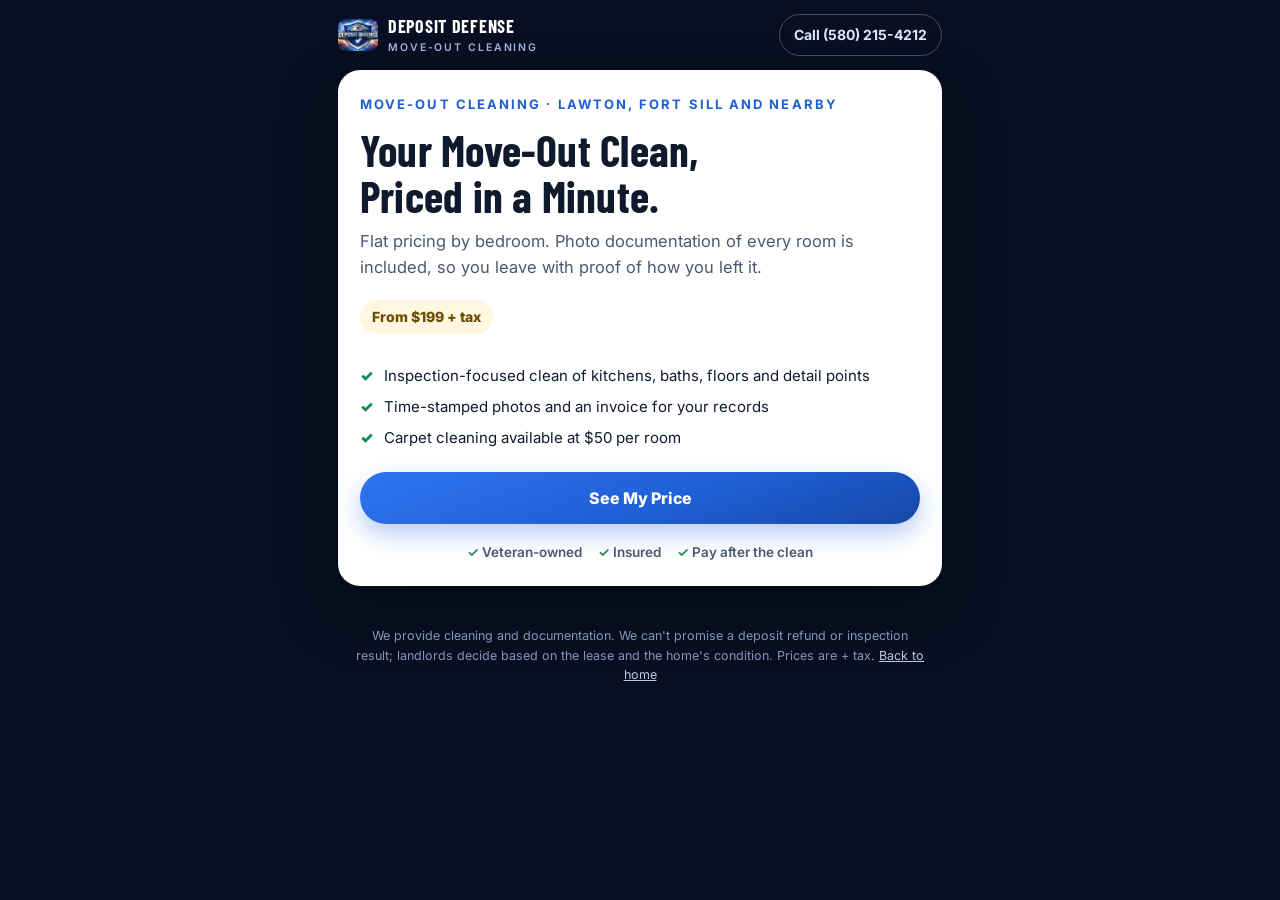
==== book/index.html @ 827510ef "Add files via upload" ====
<!doctype html>
<html lang="en">
<head>
<meta charset="utf-8">
<meta name="viewport" content="width=device-width, initial-scale=1, viewport-fit=cover">
<title>Book Your Move-Out Clean | Deposit Defense Cleaning</title>
<meta name="description" content="See your move-out cleaning price in about a minute and pick a time. Flat pricing by bedroom, carpet cleaning add-on, photo documentation included. Lawton and Fort Sill.">
<link rel="canonical" href="/book/">
<meta name="theme-color" content="#070f20">
<link rel="icon" href="/assets/favicon.png" type="image/png">
<link rel="preconnect" href="https://fonts.googleapis.com">
<link rel="preconnect" href="https://fonts.gstatic.com" crossorigin>
<link href="https://fonts.googleapis.com/css2?family=Barlow+Condensed:wght@700&family=Inter:wght@400;500;600;700;800&display=swap" rel="stylesheet">
<link rel="stylesheet" href="/css/dd.css">
</head>
<body class="funnel-body">
<a class="skip" href="#funnel">Skip to booking</a>

<header class="funnel-top">
  <a class="brand" href="/" aria-label="Deposit Defense Cleaning home">
    <img src="/assets/dd-shield-sm.webp" alt="" width="40" height="32">
    <span><strong>Deposit Defense</strong><small>Move-Out Cleaning</small></span>
  </a>
  <a class="funnel-call" data-tel href="tel:+15802154212">Call <span data-phone>(580) 215-4212</span></a>
</header>

<div class="progress" id="progress" hidden><span></span></div>

<main id="funnel" tabindex="-1">

  <!-- 0. Intro -->
  <section class="panel" data-step="intro">
    <p class="eyebrow" style="color:var(--blue)">Move-Out Cleaning · <span data-area>Lawton, Fort Sill and nearby</span></p>
    <h1>Your Move-Out Clean, Priced in a Minute.</h1>
    <p class="sub">Flat pricing by bedroom. Photo documentation of every room is included, so you leave with proof of how you left it.</p>
    <span class="intro-price">From <span data-from>$199</span> <span data-tax>+ tax</span></span>
    <ul class="promise">
      <li>Inspection-focused clean of kitchens, baths, floors and detail points</li>
      <li>Time-stamped photos and an invoice for your records</li>
      <li>Carpet cleaning available at <span data-carpet>$50</span> per room</li>
    </ul>
    <div class="actions-row"><button class="btn btn-primary btn-block" id="startBtn" type="button">See My Price</button></div>
    <div class="trust-row"><span>Veteran-owned</span><span>Insured</span><span>Pay after the clean</span></div>
  </section>

  <!-- 1. Bedrooms -->
  <section class="panel" data-step="beds" hidden>
    <p class="step-label">Step 1 of 4</p>
    <h2>How Many Bedrooms?</h2>
    <p class="sub">Your flat price is set by bedroom count. Bathrooms, kitchen and living areas are included.</p>
    <div class="choices" id="bedChoices" role="group" aria-label="Bedrooms"></div>
    <div class="actions-row"><button class="back" type="button" data-back>Back</button></div>
  </section>

  <!-- 1b. Large home: custom quote -->
  <section class="panel" data-step="custom" hidden>
    <h2>Let's Quote Your Home.</h2>
    <p class="sub">Homes with 6 or more bedrooms get a quick custom quote so the crew and time are right. Text or call and we'll get back to you fast.</p>
    <div class="grid">
      <a class="btn btn-primary btn-block" data-sms="custom" href="#">Text Us for a Quote</a>
      <a class="btn btn-outline btn-block" data-tel href="tel:+15802154212">Call <span data-phone>(580) 215-4212</span></a>
    </div>
    <div class="actions-row"><button class="back" type="button" data-back>Back</button></div>
  </section>

  <!-- 2. Carpet -->
  <section class="panel" data-step="carpet" hidden>
    <p class="step-label">Step 2 of 4</p>
    <h2>Any Carpet to Clean?</h2>
    <p class="sub">Many leases require professional carpet cleaning at move-out. Check yours. Skip this if the home has no carpet.</p>
    <div class="q">
      <div class="stepper">
        <div class="lbl">Carpeted rooms<small><span data-carpet>$50</span> per room</small></div>
        <div class="ctl">
          <button type="button" id="carpetMinus" aria-label="One fewer carpeted room">−</button>
          <output id="carpetOut" aria-live="polite">0</output>
          <button type="button" id="carpetPlus" aria-label="One more carpeted room">+</button>
        </div>
      </div>
    </div>
    <div class="q" id="enzymeQ" hidden>
      <div class="stepper">
        <div class="lbl">Pet enzyme treatment<small>For pet odors and accidents. <span data-enzyme>$25</span> per room</small></div>
        <div class="ctl">
          <button type="button" id="enzymeMinus" aria-label="One fewer room with pet treatment">−</button>
          <output id="enzymeOut" aria-live="polite">0</output>
          <button type="button" id="enzymePlus" aria-label="One more room with pet treatment">+</button>
        </div>
      </div>
    </div>
    <p class="fine">Heavy stains and damage can't always come out. The crew will tell you before they start.</p>
    <div class="live-total"><span>Running total</span><strong id="runTotal1">$0</strong></div>
    <div class="actions-row"><button class="back" type="button" data-back>Back</button><button class="btn btn-primary" type="button" data-next>Continue</button></div>
  </section>

  <!-- 3. Quick facts -->
  <section class="panel" data-step="facts" hidden>
    <p class="step-label">Step 3 of 4</p>
    <h2>A Few Quick Facts.</h2>
    <p class="sub">So the crew shows up ready.</p>
    <fieldset class="q">
      <legend>Will the water and power be on?</legend>
      <div class="choices" data-group="utilities">
        <button class="choice" type="button" data-val="Yes">Yes</button>
        <button class="choice" type="button" data-val="No">No</button>
        <button class="choice" type="button" data-val="Not sure">Not Sure</button>
      </div>
      <p class="note warn" id="utilNote" hidden>We need running water and power to clean. Please keep them on through your cleaning day.</p>
    </fieldset>
    <fieldset class="q">
      <legend>Will the home be empty?</legend>
      <div class="choices" data-group="empty">
        <button class="choice" type="button" data-val="Empty">Empty</button>
        <button class="choice" type="button" data-val="Mostly empty">Mostly</button>
        <button class="choice" type="button" data-val="Still furnished">Furnished</button>
      </div>
      <p class="note info" id="emptyNote" hidden>Move-out cleans work best in an empty home. We clean around anything left behind, and the crew will confirm the plan on arrival.</p>
    </fieldset>
    <fieldset class="q">
      <legend>Need any extras?</legend>
      <p class="hint">Optional. Priced by the crew on arrival, not added to your online total.</p>
      <div id="extrasList"></div>
    </fieldset>
    <div class="actions-row"><button class="back" type="button" data-back>Back</button><button class="btn btn-primary" type="button" data-next id="factsNext" disabled>Continue</button></div>
  </section>

  <!-- 4. Contact gate -->
  <section class="panel" data-step="contact" hidden>
    <p class="step-label">Step 4 of 4</p>
    <h2>Where Should We Send Your Price?</h2>
    <p class="sub">Your price shows on the next screen. We'll text it to you too, and only contact you about this clean.</p>
    <form id="contactForm" novalidate>
      <div class="row2">
        <label class="field"><span>First name</span><input id="first" autocomplete="given-name" required maxlength="80"><span class="err">Enter your first name.</span></label>
        <label class="field"><span>Last name</span><input id="last" autocomplete="family-name" required maxlength="80"><span class="err">Enter your last name.</span></label>
      </div>
      <label class="field"><span>Mobile phone</span><input id="phone" type="tel" inputmode="tel" autocomplete="tel" required maxlength="22" placeholder="(580) 555-0123"><span class="err">Enter a 10-digit phone number.</span></label>
      <label class="field"><span>Email <em>(your photos and invoice go here)</em></span><input id="email" type="email" inputmode="email" autocomplete="email" required maxlength="160" placeholder="you@example.com"><span class="err">Enter a valid email.</span></label>
      <div class="actions-row"><button class="back" type="button" data-back>Back</button><button class="btn btn-primary" type="submit">Show My Price</button></div>
    </form>
  </section>

  <!-- 5. Price -->
  <section class="panel" data-step="price" hidden>
    <p class="step-label">Your Price</p>
    <h2 id="priceHead">Here's Your Price.</h2>
    <div class="quote-card" style="margin-top:16px">
      <div id="quoteLines"></div>
      <div class="quote-total"><b>Total</b><span><strong id="quoteTotal">$0</strong><small data-tax>+ tax</small></span></div>
    </div>
    <ul class="promise">
      <li>Your crew does a quick walkthrough on arrival and confirms the price with you before starting</li>
      <li>Pay after the clean, once you've seen the work</li>
      <li id="extrasPromise" hidden>Extras you picked are priced on arrival, before any work</li>
    </ul>
    <div class="actions-row" id="bookActions"><button class="btn btn-primary btn-block" type="button" data-next>Pick a Time</button></div>
    <div class="actions-row" id="textActions" hidden><a class="btn btn-primary btn-block" data-sms="quote" href="#">Text Us to Book</a></div>
    <p style="text-align:center;margin:14px 0 0"><a href="#" data-sms="quote" id="textAlt">Rather text us? Send your quote by text</a></p>
    <div class="actions-row"><button class="back" type="button" data-back>Back</button></div>
  </section>

  <!-- 6. Address -->
  <section class="panel" data-step="address" hidden>
    <p class="step-label">Almost Done</p>
    <h2>Where's the Home?</h2>
    <form id="addressForm" novalidate>
      <label class="field"><span>Street address</span><input id="addr" autocomplete="address-line1" required maxlength="180" placeholder="123 Main St, Apt 4"><span class="err">Enter the street address.</span></label>
      <div class="row3">
        <label class="field"><span>City</span><input id="city" autocomplete="address-level2" required maxlength="80"><span class="err">Enter the city.</span></label>
        <label class="field"><span>ZIP</span><input id="zip" inputmode="numeric" autocomplete="postal-code" required maxlength="5" placeholder="73501"><span class="err">5-digit ZIP.</span></label>
      </div>
      <label class="field"><span>Anything we should know? <em>(optional)</em></span><textarea id="notes" maxlength="1000" placeholder="Gate code, lockbox, your landlord's checklist, inspection date..."></textarea></label>
      <div class="actions-row"><button class="back" type="button" data-back>Back</button><button class="btn btn-primary" type="submit">Pick a Time</button></div>
    </form>
  </section>

  <!-- 7. Time -->
  <section class="panel" data-step="time" hidden>
    <p class="step-label">Pick a Time</p>
    <h2>When Should We Come?</h2>
    <p class="sub">Times are arrival windows, Central time. Book before your inspection date.</p>
    <div id="dateGrid" class="dates" role="group" aria-label="Available dates"><p class="loading" style="grid-column:1/-1">Loading open times…</p></div>
    <div id="timeWrap" hidden>
      <p class="q-title" style="font-weight:800;margin:20px 0 4px" id="timeHead">Times</p>
      <div id="timeGrid" class="times" role="group" aria-label="Available times"></div>
    </div>
    <p class="note bad" id="slotError" hidden></p>
    <div class="actions-row"><button class="back" type="button" data-back>Back</button><button class="btn btn-primary" type="button" data-next id="timeNext" disabled>Continue</button></div>
  </section>

  <!-- 8. Review -->
  <section class="panel summary" data-step="review" hidden>
    <p class="step-label">Review</p>
    <h2>Confirm Your Clean.</h2>
    <div class="quote-card" style="margin-top:16px"><dl id="summaryList"></dl></div>
    <p class="fine" style="margin-top:12px">Your crew confirms the price in a quick walkthrough on arrival. You pay after the clean. Need to change something? Text or call us anytime.</p>
    <div class="hp" aria-hidden="true"><label>Company website <input id="companyWebsite" tabindex="-1" autocomplete="off"></label></div>
    <p class="note bad" id="bookError" hidden></p>
    <div class="actions-row"><button class="back" type="button" data-back>Back</button><button class="btn btn-primary" type="button" id="bookBtn">Book My Clean</button></div>
  </section>

</main>

<p class="funnel-foot">We provide cleaning and documentation. We can't promise a deposit refund or inspection result; landlords decide based on the lease and the home's condition. Prices are <span data-tax>+ tax</span>. <a href="/">Back to home</a></p>

<script src="/js/dd-config.js"></script>
<script src="/js/dd-book.js"></script>
</body>
</html>
---- css/dd.css ----
/* Deposit Defense Cleaning — one stylesheet for every page. */
:root {
  --navy: #0b1730;
  --navy-2: #102142;
  --deep: #070f20;
  --blue: #1f5fd6;
  --blue-2: #2f74f0;
  --blue-soft: #e8f0ff;
  --gold: #f4b400;
  --gold-ink: #7a5600;
  --ink: #0f1b2d;
  --ink-soft: #4a5872;
  --line: #dbe3ef;
  --paper: #f4f7fc;
  --card: #ffffff;
  --ok: #138a4b;
  --warn-bg: #fff7e0;
  --warn-ink: #6b4d00;
  --radius: 18px;
  --shadow: 0 14px 34px rgba(11, 23, 48, .12);
  --font-head: "Barlow Condensed", "Arial Narrow", ui-sans-serif, system-ui, sans-serif;
  --font-body: "Inter", ui-sans-serif, system-ui, -apple-system, "Segoe UI", sans-serif;
}
* { box-sizing: border-box; }
[hidden] { display: none !important; }
html { -webkit-text-size-adjust: 100%; }
body { margin: 0; font-family: var(--font-body); color: var(--ink); background: var(--paper); line-height: 1.55; font-size: 16px; }
img { max-width: 100%; display: block; }
a { color: var(--blue); }
h1, h2, h3 { font-family: var(--font-head); font-weight: 700; line-height: 1.05; margin: 0; letter-spacing: .005em; text-wrap: balance; }
h1 { font-size: clamp(38px, 9vw, 64px); }
h2 { font-size: clamp(30px, 6.5vw, 44px); }
h3 { font-size: 22px; }
p { margin: 0 0 12px; }
.wrap { max-width: 1120px; margin: 0 auto; padding: 0 20px; }
.nw { white-space: nowrap; }
.sr-only { position: absolute; width: 1px; height: 1px; overflow: hidden; clip: rect(0 0 0 0); }
.skip { position: absolute; left: -9999px; top: 0; background: var(--blue); color: #fff; padding: 12px 16px; z-index: 100; }
.skip:focus { left: 0; }
:focus-visible { outline: 3px solid var(--gold); outline-offset: 2px; }

/* Buttons */
.btn { display: inline-flex; white-space: nowrap; align-items: center; justify-content: center; gap: 8px; min-height: 52px; padding: 0 26px; border-radius: 999px; font: 800 16px/1 var(--font-body); text-decoration: none; border: 0; cursor: pointer; transition: transform .12s ease, filter .12s ease; }
.btn:active { transform: translateY(1px); }
.btn-primary { background: linear-gradient(160deg, var(--blue-2), var(--blue) 55%, #1748a8); color: #fff; box-shadow: 0 10px 24px rgba(31, 95, 214, .32); }
.btn-primary:hover { filter: brightness(1.06); }
.btn-primary[disabled] { opacity: .45; cursor: not-allowed; box-shadow: none; }
.btn-gold { background: var(--gold); color: #1c1400; box-shadow: 0 10px 24px rgba(244, 180, 0, .28); }
.btn-ghost { background: transparent; color: #fff; border: 1.5px solid rgba(255,255,255,.4); }
.btn-outline { background: #fff; color: var(--blue); border: 1.5px solid var(--blue); }
.btn-block { width: 100%; }

/* Header */
.site-header { position: sticky; top: 0; z-index: 50; background: rgba(7, 15, 32, .94); backdrop-filter: blur(10px); border-bottom: 1px solid rgba(255,255,255,.08); }
.site-header .wrap { display: flex; align-items: center; justify-content: space-between; gap: 14px; min-height: 64px; }
.brand { display: flex; align-items: center; gap: 10px; color: #fff; text-decoration: none; }
.brand img { width: 46px; height: 36px; object-fit: cover; border-radius: 8px; }
.brand strong { font: 700 21px/1 var(--font-head); letter-spacing: .04em; text-transform: uppercase; }
.brand small { display: block; font: 600 10.5px/1.2 var(--font-body); letter-spacing: .18em; color: #9fb3d6; text-transform: uppercase; margin-top: 3px; }
.nav { display: none; gap: 26px; }
.nav a { color: #dbe6ff; text-decoration: none; font-weight: 600; font-size: 15px; }
.nav a:hover { color: #fff; }
.header-cta { min-height: 42px; padding: 0 18px; font-size: 14px; }
@media (min-width: 900px) { .nav { display: flex; } }

/* Hero */
.hero { position: relative; color: #fff; background: var(--deep); overflow: hidden; }
.hero::before { content: ""; position: absolute; inset: 0; background: url("/assets/dd-hero-800.webp") center/cover no-repeat; opacity: .55; }
@media (min-width: 800px) { .hero::before { background-image: url("/assets/dd-hero.webp"); } }
.hero::after { content: ""; position: absolute; inset: 0; background: linear-gradient(180deg, rgba(7,15,32,.55) 0%, rgba(7,15,32,.78) 60%, var(--deep) 100%); }
.hero .wrap { position: relative; z-index: 1; padding-top: 56px; padding-bottom: 64px; }
.eyebrow { font: 700 13px/1.3 var(--font-body); letter-spacing: .16em; text-transform: uppercase; color: var(--gold); margin: 0 0 14px; }
.hero h1 { max-width: 760px; }
.hero .lede { font-size: clamp(17px, 2.6vw, 20px); color: #dbe6ff; max-width: 640px; margin: 18px 0 22px; }
.ticks { list-style: none; padding: 0; margin: 0 0 26px; display: grid; gap: 8px; }
.ticks li { position: relative; padding-left: 26px; font-weight: 600; }
.ticks li::before { content: "✓"; position: absolute; left: 0; color: var(--gold); font-weight: 900; }
.hero-actions { display: flex; flex-wrap: wrap; gap: 12px; align-items: center; }
.hero-note { font-size: 13px; color: #9fb3d6; margin-top: 16px; max-width: 640px; }

/* Sections */
section { padding: 64px 0; }
.section-head { max-width: 720px; margin: 0 auto 30px; text-align: center; }
.section-head p { color: var(--ink-soft); font-size: 17px; margin-top: 12px; }
.dark { background: var(--navy); color: #fff; }
.dark .section-head p { color: #b9c8e6; }
.grid { display: grid; gap: 16px; }
@media (min-width: 760px) { .grid-2 { grid-template-columns: repeat(2, 1fr); } .grid-3 { grid-template-columns: repeat(3, 1fr); } .grid-4 { grid-template-columns: repeat(4, 1fr); } }
.card { background: var(--card); border: 1px solid var(--line); border-radius: var(--radius); padding: 22px; box-shadow: var(--shadow); }
.dark .card { background: var(--navy-2); border-color: rgba(255,255,255,.1); color: #e8efff; box-shadow: none; }
.card h3 { margin-bottom: 8px; }
.card p { color: var(--ink-soft); margin: 0; }
.dark .card p { color: #b9c8e6; }
.card ul { margin: 10px 0 0; padding-left: 18px; color: var(--ink-soft); }
.card li { margin: 4px 0; }
.badge { display: inline-block; font: 800 11px/1 var(--font-body); letter-spacing: .12em; text-transform: uppercase; color: var(--blue); background: var(--blue-soft); padding: 7px 10px; border-radius: 999px; margin-bottom: 12px; }
.dark .badge { color: var(--gold); background: rgba(244,180,0,.12); }
.section-head p.badge { font-size: 11px; margin: 0 0 12px; color: var(--blue); }
.dark .section-head p.badge { color: var(--gold); }

/* Price table */
.prices { display: grid; grid-template-columns: repeat(2, 1fr); gap: 10px; }
@media (min-width: 760px) { .prices { grid-template-columns: repeat(6, 1fr); } }
.price-tile { background: #fff; border: 1px solid var(--line); border-radius: 14px; padding: 16px 12px; text-align: center; }
.price-tile span { display: block; font-size: 13px; color: var(--ink-soft); font-weight: 600; }
.price-tile strong { display: block; font: 700 32px/1.1 var(--font-head); color: var(--ink); margin-top: 4px; }
.fine { font-size: 13.5px; color: var(--ink-soft); }
.dark .fine { color: #9fb3d6; }

/* Steps */
.steps { counter-reset: s; display: grid; gap: 14px; }
@media (min-width: 760px) { .steps { grid-template-columns: repeat(4, 1fr); } }
.step { background: #fff; border: 1px solid var(--line); border-radius: var(--radius); padding: 20px; }
.step::before { counter-increment: s; content: counter(s); display: grid; place-items: center; width: 34px; height: 34px; border-radius: 50%; background: var(--blue); color: #fff; font-weight: 800; margin-bottom: 10px; }
.step h3 { font-size: 20px; margin-bottom: 4px; }
.step p { color: var(--ink-soft); margin: 0; font-size: 15px; }

/* FAQ */
.faq { max-width: 820px; margin: 0 auto; display: grid; gap: 10px; }
.faq details { background: #fff; border: 1px solid var(--line); border-radius: 14px; padding: 0 18px; }
.faq summary { cursor: pointer; font-weight: 700; padding: 16px 0; min-height: 44px; list-style: none; display: flex; justify-content: space-between; gap: 12px; }
.faq summary::-webkit-details-marker { display: none; }
.faq summary::after { content: "+"; color: var(--blue); font-weight: 800; }
.faq details[open] summary::after { content: "–"; }
.faq details p { color: var(--ink-soft); padding-bottom: 16px; margin: 0; }

/* CTA band + footer */
.cta-band { background: linear-gradient(150deg, var(--blue), #163f94); color: #fff; text-align: center; }
.cta-band p { color: #dbe6ff; max-width: 620px; margin: 12px auto 22px; }
.cta-band .actions { display: flex; flex-wrap: wrap; gap: 12px; justify-content: center; }
footer.site-footer { background: var(--deep); color: #b9c8e6; padding: 44px 0 90px; font-size: 14px; }
footer .cols { display: grid; gap: 22px; }
@media (min-width: 760px) { footer .cols { grid-template-columns: 1.4fr 1fr 1fr; } footer.site-footer { padding-bottom: 44px; } }
footer h3 { color: #fff; font: 700 13px/1.2 var(--font-body); letter-spacing: .14em; text-transform: uppercase; margin-bottom: 10px; }
footer a { color: #dbe6ff; text-decoration: none; }
footer a:hover { text-decoration: underline; }
footer ul { list-style: none; margin: 0; padding: 0; }
footer li { min-height: 34px; display: flex; align-items: center; }
footer .legal { border-top: 1px solid rgba(255,255,255,.1); margin-top: 26px; padding-top: 16px; font-size: 12.5px; color: #8496b8; }

/* Sticky phone bar (landing pages, phones only) */
.mobile-bar { position: fixed; left: 0; right: 0; bottom: 0; z-index: 60; display: grid; grid-template-columns: 2fr 1fr 1fr; gap: 8px; padding: 10px 12px calc(10px + env(safe-area-inset-bottom)); background: rgba(7,15,32,.96); border-top: 1px solid rgba(255,255,255,.1); }
.mobile-bar a { min-height: 46px; font-size: 15px; padding: 0 10px; }
@media (min-width: 760px) { .mobile-bar { display: none; } }

/* ---------- /book funnel ---------- */
.funnel-body { background: var(--deep); min-height: 100vh; }
.funnel-top { display: flex; align-items: center; justify-content: space-between; gap: 12px; max-width: 640px; margin: 0 auto; padding: 14px 18px; }
.funnel-top .brand img { width: 40px; height: 32px; }
.funnel-top .brand strong { font-size: 18px; }
.funnel-call { color: #dbe6ff; font-weight: 700; text-decoration: none; font-size: 14px; white-space: nowrap; border: 1.5px solid rgba(255,255,255,.25); border-radius: 999px; padding: 9px 14px; flex: none; }
.brand strong { white-space: nowrap; }
@media (max-width: 400px) { .funnel-call [data-phone], .site-header .brand small { display: none; } .brand strong { font-size: 17px; } }
.progress { max-width: 604px; margin: 0 auto 14px; height: 6px; border-radius: 99px; background: rgba(255,255,255,.12); overflow: hidden; }
.progress span { display: block; height: 100%; width: 0; background: linear-gradient(90deg, var(--blue-2), var(--gold)); transition: width .25s ease; }
.progress[hidden] { display: none; }
.panel { max-width: 604px; margin: 0 auto 40px; background: #fff; border-radius: 22px; padding: 26px 22px 24px; box-shadow: 0 24px 60px rgba(0,0,0,.35); }
@media (max-width: 640px) { .panel { margin: 0 12px 32px; padding: 22px 18px; } }
.panel h1 { font-size: clamp(32px, 8vw, 44px); }
.panel h2 { font-size: clamp(28px, 7vw, 36px); }
.panel .sub { color: var(--ink-soft); margin: 10px 0 20px; font-size: 16.5px; }
.step-label { font: 700 12px/1 var(--font-body); letter-spacing: .14em; text-transform: uppercase; color: var(--blue); margin-bottom: 10px; }
.choices { display: grid; grid-template-columns: repeat(3, minmax(0, 1fr)); gap: 10px; }
.choices.two { grid-template-columns: repeat(2, minmax(0, 1fr)); }
.choices.one { grid-template-columns: 1fr; }
.choice { min-height: 64px; border: 1.5px solid var(--line); background: #fff; border-radius: 14px; font: 700 16px/1.2 var(--font-body); color: var(--ink); cursor: pointer; padding: 10px 12px; text-align: center; transition: border-color .12s, background .12s; }
.choice small { display: block; font-weight: 600; color: var(--ink-soft); font-size: 13px; margin-top: 4px; }
.choice:hover { border-color: var(--blue-2); }
.choice[aria-pressed="true"] { border-color: var(--blue); background: var(--blue-soft); box-shadow: inset 0 0 0 1px var(--blue); }
.q { margin: 0 0 20px; border: 0; padding: 0; min-width: 0; }
.q legend, .q > .q-title { font-weight: 800; margin-bottom: 10px; padding: 0; font-size: 16.5px; }
.q .hint { color: var(--ink-soft); font-size: 14px; margin: -4px 0 10px; }
.stepper { display: flex; align-items: center; justify-content: space-between; gap: 12px; border: 1.5px solid var(--line); border-radius: 14px; padding: 10px 12px; }
.stepper .lbl { font-weight: 700; }
.stepper .lbl small { display: block; font-weight: 500; color: var(--ink-soft); font-size: 13.5px; }
.stepper .ctl { display: flex; align-items: center; gap: 10px; }
.stepper button { width: 44px; height: 44px; border-radius: 50%; border: 1.5px solid var(--blue); background: #fff; color: var(--blue); font: 800 22px/1 var(--font-body); cursor: pointer; }
.stepper button:disabled { opacity: .3; cursor: not-allowed; }
.stepper output { min-width: 26px; text-align: center; font: 700 24px/1 var(--font-head); }
.check { display: flex; gap: 12px; align-items: flex-start; border: 1.5px solid var(--line); border-radius: 14px; padding: 13px 14px; margin-bottom: 8px; cursor: pointer; }
.check input { width: 22px; height: 22px; margin: 1px 0 0; accent-color: var(--blue); flex: none; }
.check b { display: block; }
.check span span { color: var(--ink-soft); font-size: 14px; }
.check:has(input:checked) { border-color: var(--blue); background: var(--blue-soft); }
.field { display: block; margin-bottom: 14px; }
.field > span { display: block; font-weight: 700; font-size: 14.5px; margin-bottom: 6px; }
.field > span em { font-style: normal; font-weight: 500; color: var(--ink-soft); }
.field input, .field textarea { width: 100%; min-height: 50px; border: 1.5px solid var(--line); border-radius: 12px; padding: 12px 14px; font: 500 16px/1.3 var(--font-body); color: var(--ink); background: #fff; }
.field textarea { min-height: 88px; resize: vertical; }
.field input:focus, .field textarea:focus { outline: none; border-color: var(--blue); box-shadow: 0 0 0 3px rgba(31,95,214,.18); }
.field.bad input { border-color: #c0392b; }
.field .err { display: none; color: #b42318; font-size: 13.5px; margin-top: 5px; font-weight: 600; }
.field.bad .err { display: block; }
.row2 { display: grid; gap: 0 12px; grid-template-columns: 1fr 1fr; }
.row3 { display: grid; gap: 0 12px; grid-template-columns: 2fr 1fr; }
.hp { position: absolute; left: -5000px; width: 1px; height: 1px; overflow: hidden; }
.actions-row { display: flex; gap: 10px; margin-top: 22px; }
.actions-row .btn-primary { flex: 1; }
.back { background: none; border: 0; color: var(--ink-soft); font: 700 15px var(--font-body); cursor: pointer; padding: 0 14px; min-height: 52px; }
.note { border-radius: 12px; padding: 12px 14px; font-size: 14.5px; margin: 12px 0 0; }
.note.warn { background: var(--warn-bg); color: var(--warn-ink); }
.note.info { background: var(--blue-soft); color: #173a7a; }
.note.bad { background: #fde8e6; color: #8a1c12; }
.note[hidden] { display: none; }
.live-total { display: flex; justify-content: space-between; align-items: baseline; border-top: 1px dashed var(--line); margin-top: 18px; padding-top: 14px; font-weight: 700; color: var(--ink-soft); }
.live-total strong { font: 700 30px/1 var(--font-head); color: var(--ink); }
.quote-card { border: 1.5px solid var(--line); border-radius: 16px; padding: 16px 18px; }
.quote-line { display: flex; justify-content: space-between; gap: 12px; padding: 7px 0; font-size: 15.5px; }
.quote-line span:last-child { font-weight: 700; white-space: nowrap; }
.quote-line.incl span:last-child { color: var(--ok); }
.quote-total { display: flex; justify-content: space-between; align-items: baseline; border-top: 2px solid var(--ink); margin-top: 8px; padding-top: 12px; }
.quote-total b { font-size: 17px; }
.quote-total strong { font: 700 44px/1 var(--font-head); }
.quote-total small { font-size: 14px; color: var(--ink-soft); font-weight: 600; margin-left: 4px; }
.promise { display: grid; gap: 8px; margin: 16px 0 0; padding: 0; list-style: none; }
.promise li { position: relative; padding-left: 24px; font-size: 15px; }
.promise li::before { content: "✓"; position: absolute; left: 0; color: var(--ok); font-weight: 900; }
.more-dates { grid-column: 1 / -1; min-height: 46px; border: 1.5px dashed var(--line); background: #fff; border-radius: 12px; font: 700 15px var(--font-body); color: var(--blue); cursor: pointer; }
.dates { display: grid; grid-template-columns: repeat(4, 1fr); gap: 8px; }
@media (max-width: 420px) { .dates { grid-template-columns: repeat(3, 1fr); } }
.date-btn { border: 1.5px solid var(--line); background: #fff; border-radius: 12px; padding: 8px 4px; cursor: pointer; font: 600 13px/1.25 var(--font-body); color: var(--ink-soft); min-height: 64px; }
.date-btn b { display: block; font: 700 22px/1.1 var(--font-head); color: var(--ink); }
.date-btn[aria-pressed="true"] { border-color: var(--blue); background: var(--blue-soft); box-shadow: inset 0 0 0 1px var(--blue); }
.month-label { grid-column: 1 / -1; font: 800 12px/1 var(--font-body); letter-spacing: .14em; text-transform: uppercase; color: var(--ink-soft); margin: 10px 0 2px; }
.month-label:first-child { margin-top: 0; }
.times { display: grid; grid-template-columns: repeat(3, 1fr); gap: 8px; margin-top: 8px; }
.time-btn { min-height: 48px; border: 1.5px solid var(--line); background: #fff; border-radius: 12px; font: 700 15px var(--font-body); color: var(--ink); cursor: pointer; }
.time-btn[aria-pressed="true"] { border-color: var(--blue); background: var(--blue); color: #fff; }
.loading { color: var(--ink-soft); padding: 18px 0; text-align: center; }
.summary dl { display: grid; grid-template-columns: auto 1fr; gap: 8px 16px; margin: 0; font-size: 15.5px; }
.summary dt { color: var(--ink-soft); font-weight: 600; }
.summary dd { margin: 0; font-weight: 700; text-align: right; overflow-wrap: anywhere; }
.trust-row { display: flex; flex-wrap: wrap; gap: 8px 16px; justify-content: center; color: var(--ink-soft); font-size: 13.5px; font-weight: 600; margin-top: 18px; }
.trust-row span::before { content: "✓ "; color: var(--ok); }
.intro-price { display: inline-block; background: var(--warn-bg); color: var(--warn-ink); font-weight: 800; border-radius: 999px; padding: 6px 12px; font-size: 14px; margin-bottom: 14px; }
.funnel-foot { text-align: center; color: #8496b8; font-size: 12.5px; padding: 0 18px 30px; max-width: 604px; margin: 0 auto; }
.funnel-foot a { color: #b9c8e6; }
.spinner { width: 18px; height: 18px; border-radius: 50%; border: 2.5px solid rgba(255,255,255,.4); border-top-color: #fff; animation: spin .8s linear infinite; }
@keyframes spin { to { transform: rotate(360deg); } }
@media (prefers-reduced-motion: reduce) { * { transition: none !important; animation-duration: 0s !important; } }
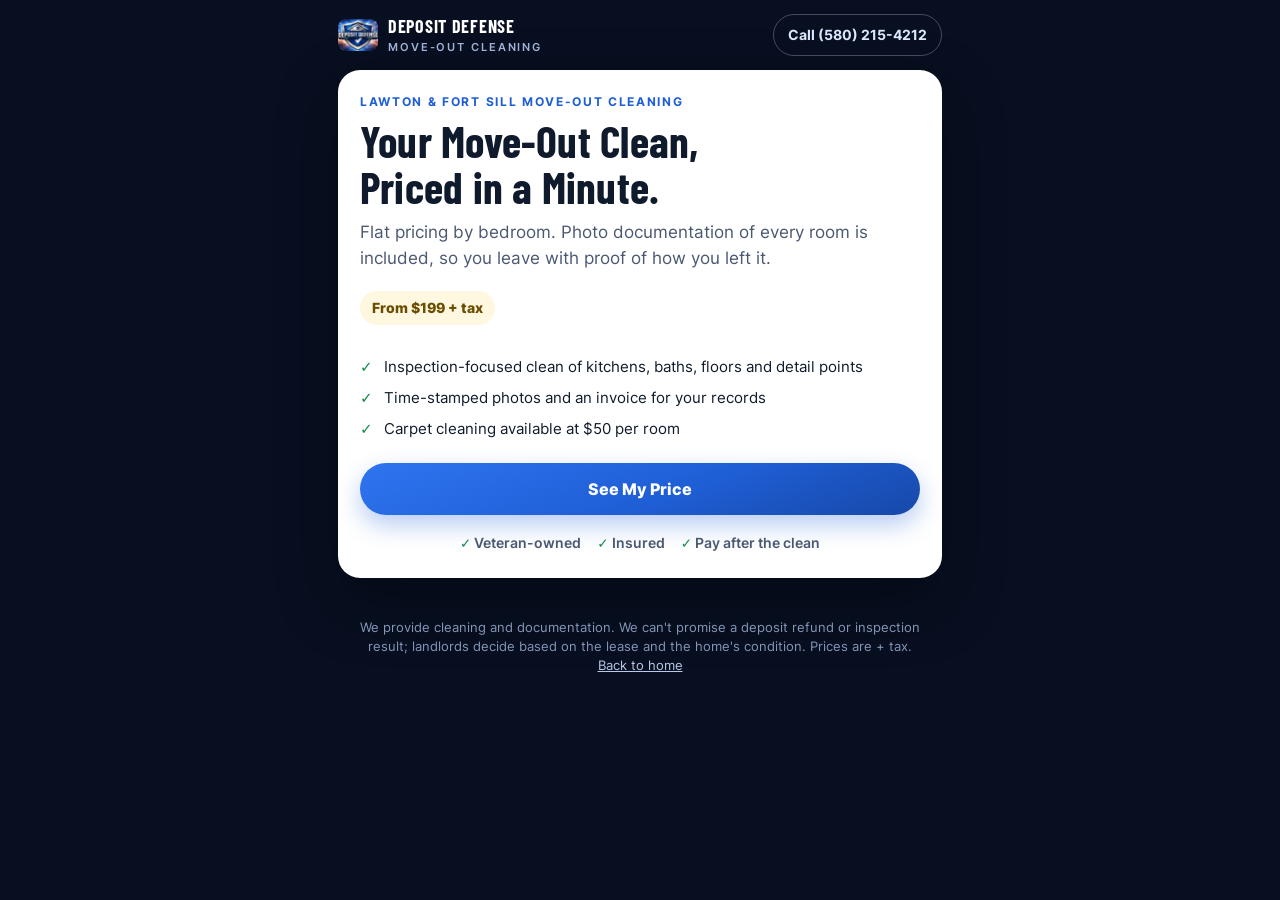
==== commit 1b66e49b: "Add files via upload" ====
--- a/book/index.html
+++ b/book/index.html
@@ -8,9 +8,8 @@
 <link rel="canonical" href="/book/">
 <meta name="theme-color" content="#070f20">
 <link rel="icon" href="/assets/favicon.png" type="image/png">
-<link rel="preconnect" href="https://fonts.googleapis.com">
-<link rel="preconnect" href="https://fonts.gstatic.com" crossorigin>
-<link href="https://fonts.googleapis.com/css2?family=Barlow+Condensed:wght@700&family=Inter:wght@400;500;600;700;800&display=swap" rel="stylesheet">
+<link rel="preload" href="/assets/fonts/inter-var.woff2" as="font" type="font/woff2" crossorigin>
+<link rel="preload" href="/assets/fonts/barlow-condensed-700.woff2" as="font" type="font/woff2" crossorigin>
 <link rel="stylesheet" href="/css/dd.css">
 </head>
 <body class="funnel-body">
@@ -30,7 +29,7 @@
 
   <!-- 0. Intro -->
   <section class="panel" data-step="intro">
-    <p class="eyebrow" style="color:var(--blue)">Move-Out Cleaning · <span data-area>Lawton, Fort Sill and nearby</span></p>
+    <p class="step-label">Lawton &amp; Fort Sill Move-Out Cleaning</p>
     <h1>Your Move-Out Clean, Priced in a Minute.</h1>
     <p class="sub">Flat pricing by bedroom. Photo documentation of every room is included, so you leave with proof of how you left it.</p>
     <span class="intro-price">From <span data-from>$199</span> <span data-tax>+ tax</span></span>
@@ -116,6 +115,10 @@
       </div>
       <p class="note info" id="emptyNote" hidden>Move-out cleans work best in an empty home. We clean around anything left behind, and the crew will confirm the plan on arrival.</p>
     </fieldset>
+    <label class="field q">
+      <span>Move-out or inspection date <em>(optional)</em></span>
+      <input id="moveDate" type="date" autocomplete="off">
+    </label>
     <fieldset class="q">
       <legend>Need any extras?</legend>
       <p class="hint">Optional. Priced by the crew on arrival, not added to your online total.</p>
@@ -153,10 +156,13 @@
       <li>Pay after the clean, once you've seen the work</li>
       <li id="extrasPromise" hidden>Extras you picked are priced on arrival, before any work</li>
     </ul>
-    <div class="actions-row" id="bookActions"><button class="btn btn-primary btn-block" type="button" data-next>Pick a Time</button></div>
-    <div class="actions-row" id="textActions" hidden><a class="btn btn-primary btn-block" data-sms="quote" href="#">Text Us to Book</a></div>
-    <p style="text-align:center;margin:14px 0 0"><a href="#" data-sms="quote" id="textAlt">Rather text us? Send your quote by text</a></p>
-    <div class="actions-row"><button class="back" type="button" data-back>Back</button></div>
+    <p class="alt-line" id="textAlt"><a href="#" data-sms="quote">Rather text us? Send your quote by text</a></p>
+    <p class="alt-line" id="callAlt">Rather talk? <a data-tel href="tel:+15802154212">Call <span data-phone>(580) 215-4212</span></a></p>
+    <div class="desk-book" id="deskBook" hidden>
+      <p>On a computer? Text or call <strong data-phone>(580) 215-4212</strong> from your phone. Copy your quote to paste into the text:</p>
+      <button class="btn btn-outline btn-block" type="button" id="copyQuote">Copy My Quote</button>
+    </div>
+    <div class="actions-row"><button class="back" type="button" data-back>Back</button><button class="btn btn-primary" id="bookActions" type="button" data-next>Pick a Time</button><a class="btn btn-primary" id="textActions" hidden data-sms="quote" href="#">Text Us to Book</a></div>
   </section>
 
   <!-- 6. Address -->
--- a/css/dd.css
+++ b/css/dd.css
@@ -1,4 +1,6 @@
-/* Deposit Defense Cleaning — one stylesheet for every page. */
+/* Deposit Defense Cleaning — one stylesheet for every page. Phone layout first. */
+@font-face { font-family: "Inter"; src: url("/assets/fonts/inter-var.woff2") format("woff2"); font-weight: 100 900; font-display: swap; }
+@font-face { font-family: "Barlow Condensed"; src: url("/assets/fonts/barlow-condensed-700.woff2") format("woff2"); font-weight: 700; font-display: swap; }
 :root {
   --navy: #0b1730;
   --navy-2: #102142;
@@ -238,3 +240,88 @@
 .spinner { width: 18px; height: 18px; border-radius: 50%; border: 2.5px solid rgba(255,255,255,.4); border-top-color: #fff; animation: spin .8s linear infinite; }
 @keyframes spin { to { transform: rotate(360deg); } }
 @media (prefers-reduced-motion: reduce) { * { transition: none !important; animation-duration: 0s !important; } }
+
+.alt-line { text-align: center; margin: 16px 0 0; font-size: 15px; color: var(--ink-soft); }
+.quote-word { font-size: 24px !important; line-height: 1.33 !important; }
+html { scroll-padding-top: 76px; }
+button, a { -webkit-tap-highlight-color: transparent; }
+.choice, .date-btn, .time-btn, .stepper button { touch-action: manipulation; }
+
+/* ================= Phones (the main audience) ================= */
+@media (max-width: 759px) {
+  /* Header: the sticky bottom bar carries the CTA, so the header stays clean. */
+  .site-header .header-cta { display: none; }
+  .site-header .wrap { min-height: 58px; }
+
+  /* Homepage rhythm */
+  section { padding: 44px 0; }
+  .wrap { padding: 0 18px; }
+  .section-head { margin-bottom: 22px; }
+  .section-head p { font-size: 16px; }
+  h2 { font-size: 31px; }
+  .hero .wrap { padding-top: 30px; padding-bottom: 34px; }
+  .hero h1 { font-size: 40px; line-height: 1; }
+  .hero .lede { font-size: 16.5px; margin: 14px 0 18px; }
+  .eyebrow { font-size: 12px; margin-bottom: 10px; }
+  .ticks { gap: 6px; margin-bottom: 20px; font-size: 15px; }
+  .hero-actions { display: grid; grid-template-columns: 1fr; gap: 10px; }
+  .hero-actions .btn-ghost { display: none; }
+  .hero-note { font-size: 12.5px; margin-top: 12px; }
+
+  /* Prices: 3 across, compact */
+  .prices { grid-template-columns: repeat(3, minmax(0, 1fr)); gap: 8px; }
+  .price-tile { padding: 12px 4px; border-radius: 12px; }
+  .price-tile span { font-size: 12.5px; }
+  .price-tile strong { font-size: 28px; margin-top: 2px; }
+  .quote-word { font-size: 21px !important; line-height: 1.33 !important; }
+
+  .grid { gap: 12px; }
+  .card { padding: 18px; border-radius: 16px; box-shadow: 0 6px 18px rgba(11, 23, 48, .08); }
+  .card h3 { font-size: 21px; margin-bottom: 4px; }
+  .card p, .card ul { font-size: 15px; }
+  .badge { margin-bottom: 8px; }
+  .grid-4 { grid-template-columns: repeat(2, minmax(0, 1fr)); gap: 10px; }
+  .grid-4 .card { padding: 14px; }
+  .grid-4 .card h3 { font-size: 19px; }
+  .grid-4 .card p { font-size: 13.5px; line-height: 1.45; }
+
+  /* How it works: compact rows */
+  .steps { gap: 10px; }
+  .step { display: grid; grid-template-columns: 34px 1fr; column-gap: 14px; padding: 16px; border-radius: 14px; }
+  .step::before { grid-row: span 2; margin: 0; }
+  .step h3 { font-size: 19px; }
+  .step p { font-size: 14.5px; }
+
+  .faq summary { padding: 14px 0; font-size: 15.5px; }
+  .cta-band .actions { display: grid; grid-template-columns: 1fr 1fr; }
+  footer.site-footer { padding-top: 34px; }
+
+  /* ---------- Funnel: full-width sheet, actions in the thumb zone ---------- */
+  .funnel-top { padding: 10px 16px; }
+  .progress { margin: 0 16px 10px; }
+  .panel { margin: 0; border-radius: 22px 22px 0 0; padding: 22px 18px 0; min-height: calc(100vh - 76px); min-height: calc(100svh - 76px); box-shadow: none; display: flex; flex-direction: column; }
+  .panel h1 { font-size: 36px; }
+  .panel h2 { font-size: 31px; }
+  .panel .sub { font-size: 15.5px; margin: 8px 0 18px; }
+  .q { margin-bottom: 18px; }
+  .choice { min-height: 58px; }
+  .panel > .actions-row:last-child, .panel form > .actions-row:last-child {
+    position: sticky; bottom: 0; z-index: 5; margin: auto -18px 0; padding: 12px 18px calc(12px + env(safe-area-inset-bottom));
+    background: rgba(255,255,255,.96); backdrop-filter: blur(8px); border-top: 1px solid var(--line);
+  }
+  .panel form { display: flex; flex-direction: column; flex: 1; }
+  .panel > .actions-row:last-child { margin-top: auto; }
+  .panel form > .actions-row:last-child { margin-top: auto; }
+  .panel .live-total, .panel .trust-row, .panel .fine, .panel .alt-line, .panel .note:not([hidden]) { flex: none; }
+  .panel > *:nth-last-child(2) { margin-bottom: 22px; }
+  .funnel-body { background: #fff; }
+  .funnel-body > .funnel-top, .funnel-body > .progress { background: var(--deep); }
+  .funnel-body { background: linear-gradient(var(--deep) 0 140px, #fff 140px); }
+  .funnel-foot { background: #fff; color: var(--ink-soft); padding: 18px 18px 28px; }
+  .funnel-foot a { color: var(--blue); }
+  .back { padding: 0 10px 0 0; }
+}
+@media (max-width: 759px) { p.badge, .card p.badge { font-size: 10.5px; } }
+.desk-book { margin-top: 16px; border: 1.5px dashed var(--line); border-radius: 14px; padding: 14px; text-align: center; }
+.desk-book p { font-size: 14.5px; color: var(--ink-soft); }
+.field.q input[type="date"] { min-height: 50px; }
